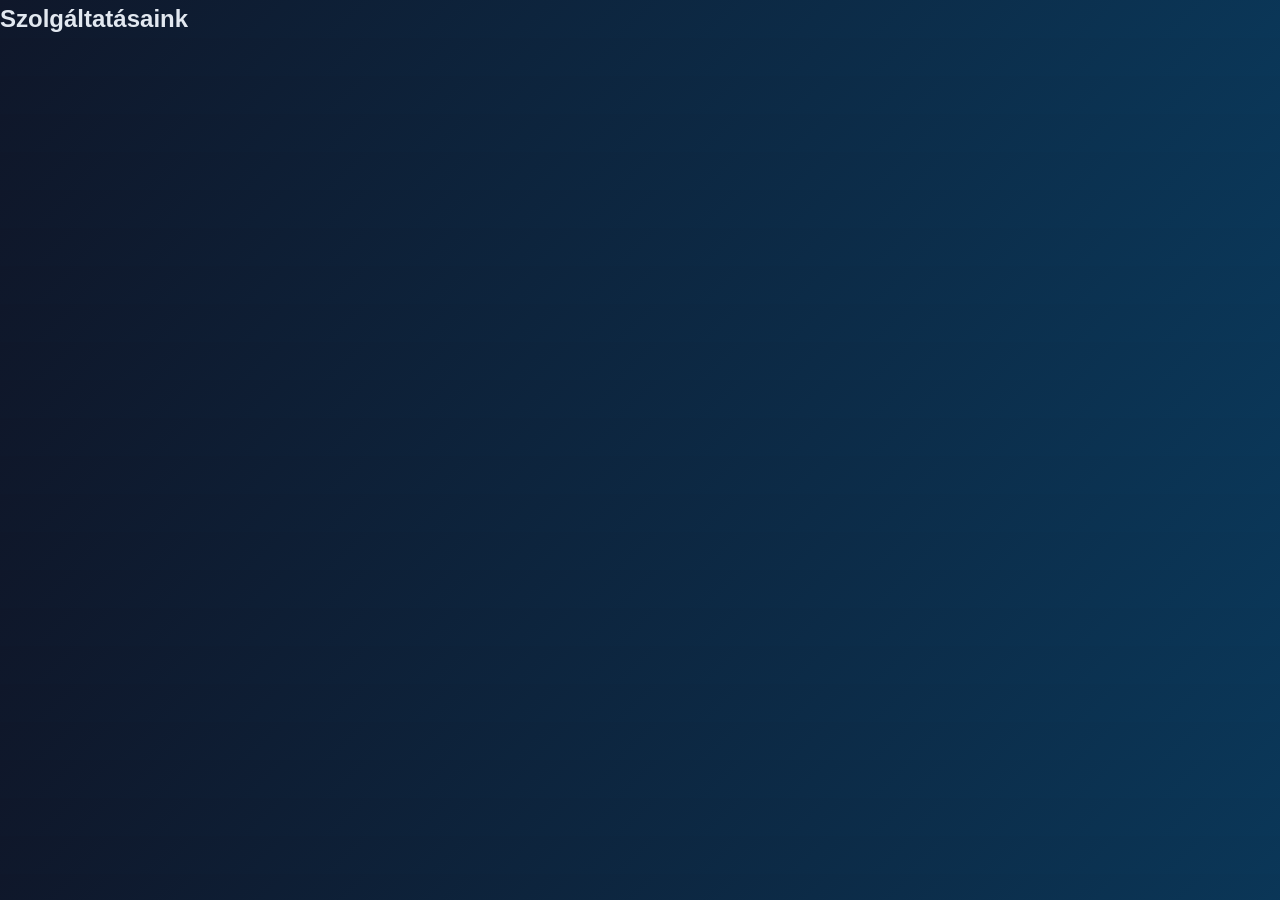
==== weblap2/index2.html @ abe34de8 "Add files via upload" ====
<!DOCTYPE html>
<html lang="hu">
<head>
<meta charset="UTF-8">
<meta name="viewport" content="width=device-width, initial-scale=1.0">
<link rel="stylesheet" href="style.css">
<link rel="icon" type="img/png" href="">
<title>AxisManage Software</title>
</head>

<body>
    <!--EZT MAJD ÁT KELL ÍRNI-->
<h2>Szolgáltatásaink</h2>


</body>
</html>
---- weblap2/style.css ----
/* ===== Alap beállítások ===== */

*{
    margin:0;
    padding:0;
    box-sizing:border-box;
}

body{
    font-family: "Segoe UI", Arial, sans-serif;
    background:#0f172a;
    color:#e2e8f0;
    line-height:1.6;
}

/* ===== Container ===== */

.container{
    max-width:1100px;
    margin:auto;
    padding:40px 20px;
}

/* ===== Header ===== */

header{
    text-align:center;
    padding:100px 20px;
    background:linear-gradient(135deg,#0f172a,#1e293b);
}

header h1{
    font-size:48px;
    margin-bottom:10px;
}

header p{
    font-size:20px;
    color:#94a3b8;
}

/* ===== Sections ===== */

section{
    padding:60px 0;
}

section h2{
    text-align:center;
    margin-bottom:40px;
    font-size:32px;
}

/* ===== Services ===== */

.services{
    display:grid;
    grid-template-columns:repeat(auto-fit,minmax(250px,1fr));
    gap:25px;
}

.card{
    background:#1e293b;
    padding:30px;
    border-radius:12px;
    transition:0.3s;
    border:1px solid #334155;
}

.card:hover{
    transform:translateY(-6px);
    border-color:#38bdf8;
}

.card h3{
    margin-bottom:10px;
    color:#38bdf8;
}

/* ===== About ===== */

.about{
    text-align:center;
    max-width:700px;
    margin:auto;
    color:#cbd5f5;
}

/* ===== Contact ===== */

.contact{
    text-align:center;
}

.contact a{
    color:#38bdf8;
    text-decoration:none;
}

.contact a:hover{
    text-decoration:underline;
}

/* ===== Footer ===== */
footer{
    display: block;
    text-align:center;
    padding: 30px;
    background:#020617;
    font-size:14px;
    color:#64748b;
}

#link{
    color: #38bdf8;
    text-decoration: none;
    transition: 0.5s;
}

#link:hover{
    color: yellow;
    text-shadow: 0 0 10px rgba(56, 189, 248, 0.8);
}


/* ===== Button ===== */

.btn{
    display:inline-block;
    margin-top:20px;
    padding:12px 24px;
    background:#38bdf8;
    color:#020617;
    border-radius:8px;
    text-decoration:none;
    font-weight:bold;
    transition:0.3s;
}

span {
    text-align: center;
    max-width: 800px; /* Hogy ne nyúljon túl szélesre a szöveg nagy kijelzőn */
    margin: 150px 150px 0px 0px;   /* Ez középre helyezi magát a szekciót a képernyőn */
    padding: 400px 200px;
}

.services, .team {
    display: flex;
    justify-content: center;
    flex-wrap: wrap;
    gap: 20px;
}

#asd{
    text-align: center;
    max-width: 800px; /* Hogy ne nyúljon túl szélesre a szöveg nagy kijelzőn */
    margin: 0 auto;   /* Ez középre helyezi magát a szekciót a képernyőn */
}
.btn:hover{
    background:#0ea5e9;
}

/* ===== TEAM SECTION ===== */ 
.team{ display:flex; justify-content:center; gap:30px; flex-wrap:wrap; } /* card container */ 
.team-card{ width:250px; height:320px; perspective:1000px; } /* inner flip */ 
.card-inner{ position:relative; width:100%; height:100%; transition:transform 0.6s; transform-style:preserve-3d; } 
.team-card:hover .card-inner{ transform:rotateY(180deg); } /* front and back */ 
.card-front, .card-back{ position:absolute; width:100%; height:100%; backface-visibility:hidden; border-radius:12px; overflow:hidden; background:#1e293b; border:1px solid #334155; display:flex; flex-direction:column; align-items:center; justify-content:center; padding:20px; text-align:center; } /* image */
.card-front img{ width:100%; height:220px; object-fit:cover; border-radius:10px; margin-bottom:10px; } /* back */
.card-back{ transform:rotateY(180deg); background:#0f172a; color:#cbd5f5; }


/* 1. Üveg-hatás (Glassmorphism) a kártyáknak */
.team-card, .card-front, .card-back {
    background: rgba(30, 41, 59, 0.7) !important;
    backdrop-filter: blur(8px);
    border: 1px solid rgba(56, 189, 248, 0.2) !important;
}

/* 2. Fejléc animált színátmenettel */
body{
    background: linear-gradient(-45deg, #0f172a, #1e293b, #0369a1, #0f172a);
    background-size: 800%;
    animation: gradient 15s ease infinite;
}

@keyframes gradient {
    0% { background-position: 0% 50%; }
    50% { background-position: 100% 50%; }
    100% { background-position: 0% 50%; }
}

/* 3. A "Rólunk" szöveg elegánsabb elrendezése */
#asd{
    max-width: 800px;
    margin: 0 auto 40px auto;
    text-align: center;
    font-size: 1.1rem;
    color: #94a3b8;
}

/* 4. Csapat kártyák finomítása - Kép stílus */
.card-front img {
    filter: grayscale(30%); /* Kicsit komolyabb, üzletibb hatás */
    transition: 0.3s;
}

.team-card:hover img {
    filter: grayscale(0%);
}

.card:hover {
    box-shadow: 0 0 20px rgba(56, 189, 248, 0.4);
    border-color: #38bdf8;
    transform: scale(1.02);
}
.blob {
    position: absolute;
    width: 300px;
    height: 300px;
    background: rgba(56, 189, 248, 0.1);
    filter: blur(80px);
    border-radius: 50%;
    z-index: -1;
}




/* ===== Új Fejléc Stílus ===== */
.navbar {
    position: fixed; /* Fixen felül marad görgetéskor */
    top: 0;
    left: 0;
    width: 100%;
    z-index: 9999; /* Minden felett jelenjen meg */
    background: linear-gradient(-45deg, #0f172a, #1e293b, #0369a1, #0f172a);
    animation: gradient 15s ease infinite;
    background-size: 800%;
    backdrop-filter: blur(10px); /* Üveghatás */
    border-bottom: 1px solid rgba(56, 189, 248, 0.2);
    padding: 15px 0;
}

.nav-container {
    max-width: 1100px;
    margin: 0 auto;
    display: flex;
    justify-content: space-between;
    align-items: center;
    padding: 0 20px;
}

.nav-logo {
    font-size: 22px;
    font-weight: bold;
    color: #fff;
}

.nav-links {
    display: flex;
    align-items: center;
    gap: 25px;
}

.nav-links a {
    text-decoration: none;
    color: #cbd5f5;
    font-size: 15px;
    font-weight: 500;
    transition: 0.3s;
}

.nav-links a:hover {
    color: #38bdf8;
}

/* Login fül stílusa */
.login-tab {
    background: rgba(56, 189, 248, 0.1);
    color: #38bdf8 !important; /* Kék szöveg */
    padding: 8px 18px;
    border: 1px solid #38bdf8;
    border-radius: 8px;
    transition: all 0.3s ease;
}

.login-tab:hover {
    background: #38bdf8 !important;
    color: #0f172a !important; /* Sötét szöveg hover esetén */
    box-shadow: 0 0 15px rgba(56, 189, 248, 0.4);
}

html {
    scroll-behavior: smooth;
}

/* Animált háttér a headernek, mint a login oldalon */
header {
    height: 60vh;
    display: flex;
    background:#020617;
    flex-direction: column;
    justify-content: center;
    align-items: center;
    background-size: 400% 400%;
    animation: gradient 15s ease infinite;
    color: white;
    text-align: center;
}

@keyframes gradient {
    0% { background-position: 0% 50%; }
    50% { background-position: 100% 50%; }
    100% { background-position: 0% 50%; }
}

/* Elhalványulás effekt oldalváltáskor */
body {
    transition: opacity 0.5s ease;
    opacity: 1;
}

.fade-out {
    opacity: 0;
}

/* Szekciók alaphelyzete az animációhoz */
section, span {
    opacity: 0;
    transform: translateY(30px);
    transition: all 0.8s ease-out;
}

/* Amikor láthatóvá válik görgetéskor */
.reveal {
    opacity: 1;
    transform: translateY(0);
}

/* A navbar "Bejelentkezés" gombja legyen kiemelt */
.login-tab {
    background-color: #487ae6;
    padding: 8px 20px;
    border-radius: 20px;
    color: white !important;
    transition: background 0.3s;
}

.login-tab:hover {
    background-color: #365ec9;
}
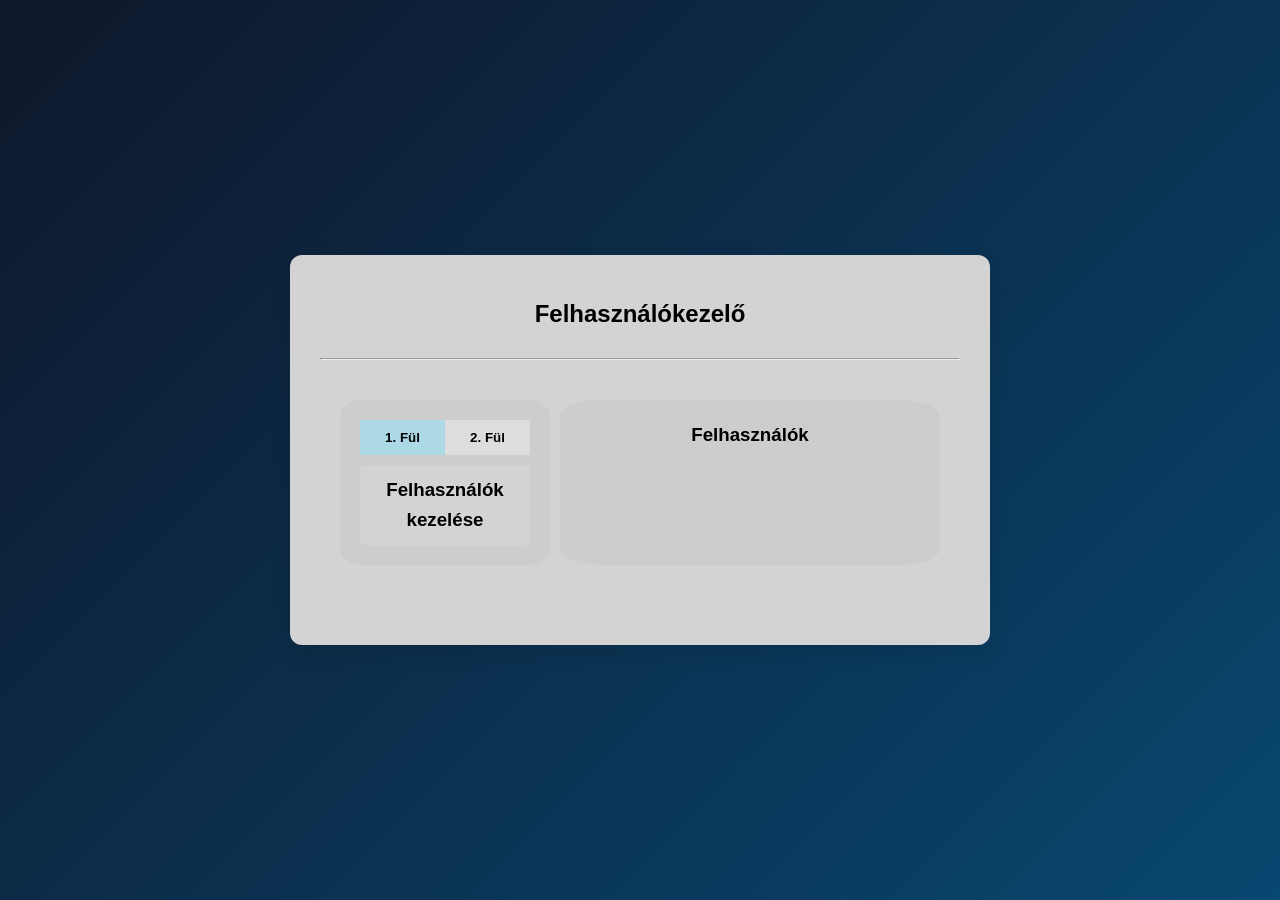
==== commit 09a34c35: "Kezelőoldal elkezdve" ====
--- a/weblap2/index2.html
+++ b/weblap2/index2.html
@@ -1,16 +1,186 @@
 <!DOCTYPE html>
 <html lang="hu">
 <head>
-<meta charset="UTF-8">
-<meta name="viewport" content="width=device-width, initial-scale=1.0">
-<link rel="stylesheet" href="style.css">
-<link rel="icon" type="img/png" href="">
-<title>AxisManage Software</title>
+    <meta charset="UTF-8">
+    <meta name="viewport" content="width=device-width, initial-scale=1.0">
+    <link rel="stylesheet" href="style.css">
+    <link rel="icon" type="img/png" href="axis.png">
+    <title>AxisManage Software</title>
+    <style>
+        body {
+            font-family: 'Segoe UI', Tahoma, Geneva, Verdana, sans-serif;
+            display: flex;
+            justify-content: center;
+            align-items: center;
+            height: 100vh;
+            margin: 0;
+            background: linear-gradient(-45deg, #0f172a, #1e293b, #0369a1, #0f172a);
+            background-size: 800%;
+            animation: gradient 15s ease infinite;
+            transition: opacity 0.5s ease;
+            opacity: 1;
+            color: black;
+        }
+
+        h2 {
+            margin-bottom: 25px;
+            color: black;
+        }
+
+        /* Modern Bezárás gomb */
+        .close-btn {
+            position: absolute;
+            top: 15px;
+            right: 15px;
+            width: 32px;
+            height: 32px;
+            border: 1.5px solid rgba(0, 0, 0, 0.2);
+            color: #333;
+            display: flex;
+            justify-content: center;
+            align-items: center;
+            cursor: pointer;
+            font-family: Arial, sans-serif;
+            font-size: 18px;
+            font-weight: 300;
+            transition: all 0.3s cubic-bezier(0.4, 0, 0.2, 1);
+            border-radius: 8px;
+            background-color: transparent;
+            z-index: 10;
+        }
+
+        .close-btn:hover {
+            color: #ef4444;
+            border-color: #ef4444;
+            background-color: rgba(239, 68, 68, 0.05);
+            transform: rotate(90deg);
+            box-shadow: 0 4px 12px rgba(239, 68, 68, 0.1);
+        }
+
+        .box {
+            position: relative;
+            max-width: 700px;
+            width: 100%;
+            padding: 40px 30px;
+            border-radius: 12px;
+            background: lightgray;
+            box-shadow: 0 8px 20px rgba(0,0,0,0.1);
+            text-align: center;
+            transition: all 0.3s cubic-bezier(0.4, 0, 0.2, 1);
+        }
+
+        .container{
+            display: flex;
+            gap: 10px;
+        }
+
+        .container-sidebar{
+            flex: 1;
+            padding: 20px;
+            border-radius: 10%;
+            background-color: rgba(200, 200, 200, 0.5);
+        }
+
+        .container-main{
+            flex: 2;
+            padding: 20px;
+            border-radius: 10%;
+            background-color: rgba(200, 200, 200, 0.5);
+        }
+
+        /* A gombok tárolója egymás mellé teszi a gombokat */
+        .tab-buttons {
+        display: flex;
+        margin-bottom: 10px;
+        }
+
+        /* Maguk a gombok formázása */
+        .tab-btn {
+        flex: 1;               /* Egyenlő szélességűek legyenek */
+        padding: 10px;
+        cursor: pointer;       /* Legyen "kattintható" az egérmutató */
+        background-color: #ddd;
+        border: none;
+        font-weight: bold;
+        }
+
+        /* Így néz ki az a gomb, amelyik épp ki van választva */
+        .tab-btn.active {
+        background-color: lightblue; /* Érdemes az oldalsáv színéhez igazítani */
+        color: black;
+        }
+
+        /* A tartalom doboz formázása */
+        .tab-content {
+        padding: 10px;
+        background-color: lightgrey; /* Kicsit áttetsző fehér háttér */
+        border-radius: 5px;
+        }
+
+        /* .box:hover {
+            transform: translateY(-5px);
+        } */
+    </style>
+    <script>
+        function openTab(evt, tabId) {
+            // 1. Elrejtjük az összes fül tartalmát
+            let contents = document.getElementsByClassName("tab-content");
+            for (let i = 0; i < contents.length; i++) {
+            contents[i].style.display = "none";
+            }
+
+            // 2. Levesszük az "active" osztályt az összes gombról
+            let buttons = document.getElementsByClassName("tab-btn");
+            for (let i = 0; i < buttons.length; i++) {
+            buttons[i].className = buttons[i].className.replace(" active", "");
+            }
+
+            // 3. Megjelenítjük a kattintott fül tartalmát, és a gombot "aktívvá" tesszük
+            document.getElementById(tabId).style.display = "block";
+            evt.currentTarget.className += " active";
+        }
+
+        function goToHome() {
+            document.body.classList.add('fade-out');
+            setTimeout(() => {
+                window.location.href = "index.html"; 
+            }, 500);
+        }
+    </script>
 </head>
 
 <body>
     <!--EZT MAJD ÁT KELL ÍRNI-->
-<h2>Szolgáltatásaink</h2>
+<div class="box">
+    <span class="close-btn" style="margin: auto;" onclick="goToHome()">&times;</span>
+
+    <h2>Felhasználókezelő</h2>
+    <hr>
+    <div class="container">
+        <div class="container-sidebar">
+
+            <div class="tab-buttons">
+                <button class="tab-btn active" onclick="openTab(event, 'fül1')">1. Fül</button>
+                <button class="tab-btn" onclick="openTab(event, 'fül2')">2. Fül</button>
+            </div>
+
+            <div id="fül1" class="tab-content" style="display: block;">
+                <h3>Felhasználók kezelése</h3>
+            </div>
+
+            <div id="fül2" class="tab-content" style="display: none;">
+                <h3>Keresés</h3>
+                <label for="nev">Név</label>
+                <input type="text" name="nev">
+            </div>
+            
+            
+        </div>
+        <div class="container-main">
+            <h3>Felhasználók</h3>
+        </div>
+    </div>
+</div>
 
 
 </body>
--- a/weblap2/style.css
+++ b/weblap2/style.css
@@ -349,4 +349,113 @@
 
 .login-tab:hover {
     background-color: #365ec9;
+}
+
+/* ===== JAVÍTOTT SPAN (korábban ez okozta a nagy üres tereket) ===== */
+span {
+    display: block; /* Hogy a margin/padding megfelelően működjön */
+    text-align: center;
+    max-width: 800px;
+    margin: 40px auto; /* Normalizált margin: 40px fent/lent, auto középre */
+    padding: 20px;     /* A 400px-ről levéve normál méretre */
+}
+
+/* ===== JAVÍTOTT GYIK (Minimalista és vékony) ===== */
+.faq-container {
+    max-width: 700px; /* Kicsit keskenyebb, hogy elegánsabb legyen */
+    margin: 40px auto;
+    padding: 0 20px;
+    opacity: 1; /* Biztosítjuk a láthatóságot */
+    transform: none;
+}
+
+.faq-item {
+    margin-bottom: 10px;
+    border-radius: 8px;
+    background: rgba(255, 255, 255, 0.03); /* Nagyon enyhe háttér */
+    border: 1px solid rgba(56, 189, 248, 0.1); /* Finom kék keret */
+    overflow: hidden;
+    transition: all 0.3s ease;
+}
+
+.faq-question {
+    width: 100%;
+    padding: 12px 20px; /* Vékonyabb (12px függőlegesen) */
+    background: #1e293b; 
+    color: white;
+    border: none;
+    text-align: left;
+    font-size: 16px; /* Kisebb, modernebb betűméret */
+    font-weight: 500;
+    cursor: pointer;
+    display: flex;
+    justify-content: space-between;
+    align-items: center;
+    transition: background 0.3s ease;
+}
+
+.faq-question:hover {
+    background: #24334a; /* Csak egy kicsit világosodik ki */
+}
+
+.faq-answer {
+    max-height: 0;
+    overflow: hidden;
+    transition: all 0.4s ease-in-out;
+    background: rgba(0, 0, 0, 0.2); /* Sötét háttér a válasznak */
+}
+
+.faq-answer p {
+    padding: 15px 20px;
+    margin: 0;
+    color: #94a3b8; /* Szürkébb szöveg a válasznak */
+    font-size: 14px;
+    line-height: 1.5;
+}
+
+/* Aktív állapot és nyíl animáció */
+.faq-item.active .faq-answer {
+    max-height: 300px;
+}
+
+.faq-item.active .faq-question {
+    background: #0369a1; /* Kékre vált, ha nyitva van */
+}
+
+.faq-item.active .arrow {
+    transform: rotate(45deg);
+    color: white;
+}
+
+.arrow {
+    font-size: 20px;
+    color: #38bdf8;
+    transition: transform 0.3s ease;
+}
+
+
+
+.map-section {
+    padding: 60px 0;
+    text-align: center;
+}
+
+.map-container {
+    max-width: 1000px;
+    margin: 0 auto;
+    padding: 0 20px;
+    line-height: 0; /* Megszünteti az apró rést az iframe alatt */
+}
+
+.map-container iframe {
+    width: 100%;
+    border-radius: 15px; /* Lekerekített sarkok, hogy illeszkedjen a kártyákhoz */
+    box-shadow: 0 10px 30px rgba(0, 0, 0, 0.5);
+    border: 1px solid rgba(56, 189, 248, 0.2) !important; /* Finom kék keret */
+    transition: filter 0.5s ease;
+}
+
+/* Ha ráközelít az egérrel, visszavált színesre */
+.map-container iframe:hover {
+    filter: grayscale(0%) invert(0%) hue-rotate(0deg) brightness(100%);
 }
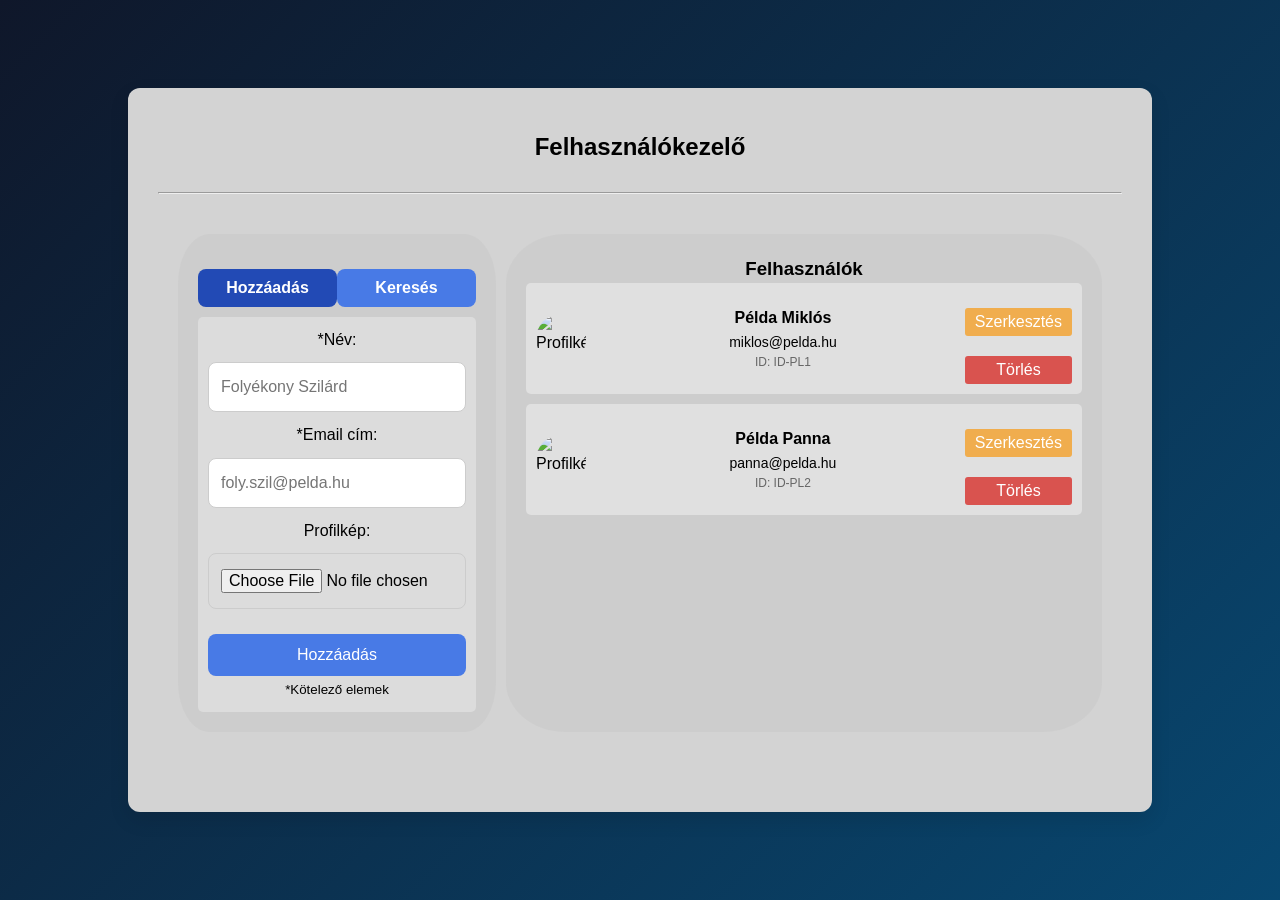
==== commit fe541f73: "kb kész" ====
--- a/weblap2/index2.html
+++ b/weblap2/index2.html
@@ -27,6 +27,44 @@
             color: black;
         }
 
+        input {
+            width: 100%;
+            margin: 10px 0;
+            padding: 15px 12px;
+            border-radius: 8px;
+            border: 1px solid #ccc;
+            font-size: 16px;
+            box-sizing: border-box;
+            transition: all 0.3s;
+        }
+
+        input:focus {
+            border-color: #487ae6;
+            box-shadow: 0 0 5px rgba(72,122,230,0.4);
+            outline: none;
+        }
+
+        button {
+            width: 100%;
+            padding: 12px;
+            margin-top: 15px;
+            border: none;
+            border-radius: 8px;
+            background-color: #487ae6;
+            color: #fff;
+            font-size: 16px;
+            cursor: pointer;
+            transition: all 0.3s;
+        }
+
+        button:hover {
+            background-color: #365ec9;
+        }
+
+        button:active {
+            transform: scale(0.97);
+        }
+
         /* Modern Bezárás gomb */
         .close-btn {
             position: absolute;
@@ -59,8 +97,7 @@
 
         .box {
             position: relative;
-            max-width: 700px;
-            width: 100%;
+            width: 80%;
             padding: 40px 30px;
             border-radius: 12px;
             background: lightgray;
@@ -99,28 +136,25 @@
         flex: 1;               /* Egyenlő szélességűek legyenek */
         padding: 10px;
         cursor: pointer;       /* Legyen "kattintható" az egérmutató */
-        background-color: #ddd;
+        background-color: #487ae6;
         border: none;
         font-weight: bold;
         }
 
         /* Így néz ki az a gomb, amelyik épp ki van választva */
         .tab-btn.active {
-        background-color: lightblue; /* Érdemes az oldalsáv színéhez igazítani */
-        color: black;
+        background-color: #224ab5; /* Érdemes az oldalsáv színéhez igazítani */
+        color: white;
         }
 
         /* A tartalom doboz formázása */
         .tab-content {
         padding: 10px;
-        background-color: lightgrey; /* Kicsit áttetsző fehér háttér */
+        background-color: rgba(255,255,255,0.3); /* Kicsit áttetsző fehér háttér */
         border-radius: 5px;
         }
-
-        /* .box:hover {
-            transform: translateY(-5px);
-        } */
     </style>
+
     <script>
         function openTab(evt, tabId) {
             // 1. Elrejtjük az összes fül tartalmát
@@ -146,6 +180,279 @@
                 window.location.href = "index.html"; 
             }, 500);
         }
+
+       // --- 1. ALAPBEÁLLÍTÁSOK ÉS ADATBÁZIS BETÖLTÉSE ---
+        const DEFAULT_AVATAR = 'https://placehold.co/64?text=Profilkép';
+
+        const savedUsers = localStorage.getItem('myUserList');
+        let users = savedUsers ? JSON.parse(savedUsers) : [
+            { id: 'ID-PL1', name: 'Példa Miklós', email: 'miklos@pelda.hu', avatar: '' },
+            { id: 'ID-PL2', name: 'Példa Panna', email: 'panna@pelda.hu', avatar: '' }
+        ];
+
+        // Ezzel tartjuk nyilván, hogy épp melyik ID-jú felhasználót szerkesztjük
+        let editingUserId = null; 
+
+        // --- 2. SEGÉDFÜGGVÉNY: MENTÉS A LOCALSTORAGE-BA ---
+        function saveToStorage() {
+            localStorage.setItem('myUserList', JSON.stringify(users));
+        }
+
+        // --- 3. RENDERELÉS (Megjelenítés a jobb oldali sávban) ---
+        function renderUsers(usersToRender) {
+            const container = document.getElementById('right-side-user-list');
+            if (!container) return; 
+            
+            container.innerHTML = '';
+
+            if (usersToRender.length === 0) {
+                container.innerHTML = '<p>Nincs találat.</p>';
+                return;
+            }
+
+            usersToRender.forEach(user => {
+                const imgSrc = user.avatar ? user.avatar : DEFAULT_AVATAR;
+                const userCard = document.createElement('div');
+                userCard.className = 'user-card';
+                
+                // Alap stílusok a kártyának
+                userCard.style.display = 'flex';
+                userCard.style.alignItems = 'center';
+                userCard.style.marginBottom = '10px';
+                userCard.style.backgroundColor = '#e0e0e0';
+                userCard.style.padding = '10px';
+                userCard.style.borderRadius = '5px';
+
+                // Ha ezt a felhasználót szerkesztjük éppen, beviteli mezőket rajzolunk
+                if (user.id === editingUserId) {
+                userCard.innerHTML = `
+                    <img src="${imgSrc}" class="user-avatar" alt="Profilkép" style="width: 50px; height: 50px; border-radius: 50%; object-fit: cover;">
+                    <div class="user-info" style="flex: 1; margin-left: 15px; display: flex; flex-direction: column; gap: 5px;">
+                    <input type="text" id="editName_${user.id}" value="${user.name}" style="padding: 5px; border: 1px solid #aaa; border-radius: 3px;">
+                    <input type="email" id="editEmail_${user.id}" value="${user.email}" style="padding: 5px; border: 1px solid #aaa; border-radius: 3px;">
+                    <input type="file" id="editPic_${user.id}" accept="image/png, image/jpeg, image/webp" style="font-size: 12px;">
+                    </div>
+                    <div style="display: flex; flex-direction: column; gap: 5px; margin-left: 10px;">
+                    <button onclick="saveEdit('${user.id}')" style="background-color: #5cb85c; color: white; border: none; padding: 5px 10px; cursor: pointer; border-radius: 3px;">Mentés</button>
+                    <button onclick="cancelEdit()" style="background-color: #666; color: white; border: none; padding: 5px 10px; cursor: pointer; border-radius: 3px;">Mégse</button>
+                    </div>
+                `;
+                } 
+                // Ha nem szerkesztjük, akkor a normál nézetet rajzoljuk ki
+                else {
+                userCard.innerHTML = `
+                    <img src="${imgSrc}" class="user-avatar" alt="Profilkép" style="width: 50px; height: 50px; border-radius: 50%; object-fit: cover;">
+                    <div class="user-info" style="flex: 1; margin-left: 15px;">
+                    <p style="margin: 0; font-weight: bold;">${user.name}</p>
+                    <p style="margin: 0; font-size: 14px;">${user.email}</p>
+                    <p style="margin: 0; font-size: 12px; color: #666;">ID: ${user.id}</p>
+                    </div>
+                    <div style="display: flex; flex-direction: column; gap: 5px;">
+                    <button onclick="editUser('${user.id}')" style="background-color: #f0ad4e; color: white; border: none; padding: 5px 10px; cursor: pointer; border-radius: 3px;">Szerkesztés</button>
+                    <button onclick="deleteUser('${user.id}')" style="background-color: #d9534f; color: white; border: none; padding: 5px 10px; cursor: pointer; border-radius: 3px;">Törlés</button>
+                    </div>
+                `;
+                }
+
+                container.appendChild(userCard);
+            });
+        }
+
+        // --- 4. VALIDÁCIÓS FÜGGVÉNY ---
+        function isValidEmail(email) {
+            const emailRegex = /^[^\s@]+@[^\s@]+\.[^\s@]+$/;
+            return emailRegex.test(email);
+        }
+
+        // --- 5. SZERKESZTÉS LOGIKÁJA ---
+
+        // Amikor rákattintunk a Szerkesztés gombra
+        function editUser(userId) {
+            editingUserId = userId;
+            searchUsers(); // Újra renderelünk, figyelembe véve a keresőt is
+        }
+
+        // Amikor rákattintunk a Mégse gombra
+        function cancelEdit() {
+            editingUserId = null;
+            searchUsers();
+        }
+
+        // Amikor rákattintunk a Mentés gombra a szerkesztésnél
+        function saveEdit(userId) {
+            const nameInput = document.getElementById(`editName_${userId}`);
+            const emailInput = document.getElementById(`editEmail_${userId}`);
+            const picInput = document.getElementById(`editPic_${userId}`);
+
+            const newName = nameInput.value.trim();
+            const newEmail = emailInput.value.trim();
+
+            // Ellenőrzések
+            if (!newName || !newEmail) {
+                alert('A név és az e-mail cím megadása kötelező!');
+                return;
+            }
+            if (!isValidEmail(newEmail)) {
+                alert('Kérlek, érvényes e-mail címet adj meg!');
+                return;
+            }
+
+            // Megkeressük a tömbben a módosítandó felhasználót
+            const userIndex = users.findIndex(u => u.id === userId);
+            if (userIndex === -1) return;
+
+            // Frissítjük a szöveges adatokat
+            users[userIndex].name = newName;
+            users[userIndex].email = newEmail;
+
+            // Ha töltöttek fel új képet, azt is feldolgozzuk
+            if (picInput.files && picInput.files.length > 0) {
+                const file = picInput.files[0];
+                const allowedTypes = ['image/jpeg', 'image/png', 'image/webp'];
+                
+                if (!allowedTypes.includes(file.type)) {
+                alert('A profilkép csak JPG, PNG vagy WEBP formátumú kép lehet!');
+                return;
+                }
+
+                const reader = new FileReader();
+                reader.onload = function(e) {
+                users[userIndex].avatar = e.target.result; // Új kép beállítása
+                finalizeEdit();
+                };
+                reader.readAsDataURL(file);
+            } else {
+                // Ha nincs új kép, csak lezárjuk a szerkesztést
+                finalizeEdit();
+            }
+        }
+
+        // Közös segédfüggvény a szerkesztés lezárására
+        function finalizeEdit() {
+            editingUserId = null; // Kilépünk a szerkesztő módból
+            saveToStorage();      // Mentünk a böngészőbe
+            searchUsers();        // Frissítjük a felületet
+        }
+
+        // --- 6. HOZZÁADÁS LOGIKA (Változatlan) ---
+        function addUser() {
+            const nameInput = document.getElementById('newName');
+            const emailInput = document.getElementById('newEmail');
+            const picInput = document.getElementById('newPic');
+
+            const name = nameInput.value.trim();
+            const email = emailInput.value.trim();
+
+            if (!name || !email) {
+                alert('Kérlek, add meg a nevet és az e-mail címet!');
+                return;
+            }
+
+            if (!isValidEmail(email)) {
+                alert('Kérlek, érvényes e-mail címet adj meg! (pl. pelda@email.hu)');
+                return;
+            }
+
+            if (picInput.files && picInput.files.length > 0) {
+                const file = picInput.files[0];
+                const allowedTypes = ['image/jpeg', 'image/png', 'image/webp'];
+                
+                if (!allowedTypes.includes(file.type)) {
+                alert('A profilkép csak JPG, PNG vagy WEBP formátumú kép lehet!');
+                picInput.value = ''; 
+                return;
+                }
+
+                const reader = new FileReader();
+                reader.onload = function(e) {
+                saveNewUser(name, email, e.target.result);
+                clearInputs(nameInput, emailInput, picInput);
+                };
+                reader.readAsDataURL(file);
+
+            } else {
+                saveNewUser(name, email, '');
+                clearInputs(nameInput, emailInput, picInput);
+            }
+        }
+
+        // --- ÚJ ID GENERÁLÁSA (Sorrendben, ütközésmentesen) ---
+        function generateNextId() {
+            if (users.length === 0) {
+                return 'ID-001'; // Ha teljesen üres a lista, innen indulunk
+            }
+
+            let maxNum = 0;
+
+            // Végigmegyünk az összes felhasználón, és megkeressük a legnagyobb számot
+            users.forEach(user => {
+                const idString = user.id.replace('ID-', ''); 
+                const idNum = parseInt(idString, 10); 
+                
+                if (!isNaN(idNum) && idNum > maxNum) {
+                maxNum = idNum;
+                }
+            });
+
+            // A legnagyobbat megnöveljük 1-gyel
+            const nextNum = maxNum + 1;
+            
+            // Visszaalakítjuk 'ID-XXX' formátumra (pl. 003)
+            return 'ID-' + nextNum.toString().padStart(3, '0');
+        }
+
+        // --- TÉNYLEGES MENTÉS A TÖMBBE ---
+        function saveNewUser(name, email, avatarData) {
+            
+            // ITT VAN A VÁLTOZÁS: A random szám helyett meghívjuk az új függvényt
+            const newId = generateNextId();
+            
+            const newUser = {
+                id: newId,
+                name: name,
+                email: email,
+                avatar: avatarData
+            };
+
+            users.push(newUser); 
+            saveToStorage(); 
+            searchUsers(); 
+        }
+
+        // --- 8. MEZŐK KIÜRÍTÉSE ---
+        function clearInputs(nameInput, emailInput, picInput) {
+            nameInput.value = '';
+            emailInput.value = '';
+            if(picInput) picInput.value = '';
+        }
+
+        // --- 9. TÖRLÉS ---
+        function deleteUser(userId) {
+            if(confirm('Biztosan törölni szeretnéd ezt a felhasználót?')) {
+                users = users.filter(user => user.id !== userId);
+                saveToStorage(); 
+                searchUsers(); 
+            }
+        }
+
+        // --- 10. KERESÉS ---
+        function searchUsers() {
+            const searchInput = document.getElementById('searchInput');
+            const searchTerm = searchInput ? searchInput.value.toLowerCase() : '';
+            
+            const filteredUsers = users.filter(user => {
+                return user.name.toLowerCase().includes(searchTerm) || 
+                    user.email.toLowerCase().includes(searchTerm) || 
+                    user.id.toLowerCase().includes(searchTerm);
+            });
+
+            renderUsers(filteredUsers);
+        }
+
+        // --- 11. INICIALIZÁLÁS BETÖLTÉSKOR ---
+        document.addEventListener('DOMContentLoaded', () => {
+            renderUsers(users);
+        });
     </script>
 </head>
 
@@ -160,24 +467,35 @@
         <div class="container-sidebar">
 
             <div class="tab-buttons">
-                <button class="tab-btn active" onclick="openTab(event, 'fül1')">1. Fül</button>
-                <button class="tab-btn" onclick="openTab(event, 'fül2')">2. Fül</button>
+                <button class="tab-btn active" onclick="openTab(event, 'fül1')">Hozzáadás</button>
+                <button class="tab-btn" onclick="openTab(event, 'fül2')">Keresés</button>
             </div>
 
             <div id="fül1" class="tab-content" style="display: block;">
-                <h3>Felhasználók kezelése</h3>
+                <label for="nev">*Név:</label> <br>
+                <input type="text" id="newName" placeholder="Folyékony Szilárd" name="nev"> <br>
+
+                <label for="email">*Email cím:</label> <br>
+                <input type="email" id="newEmail" placeholder="foly.szil@pelda.hu" name="email"> <br>
+
+                <label for="profkep">Profilkép:</label> <br>
+                <input type="file" id="newPic" placeholder="Profilkép" name="profkep" accept="image/png, image/jpeg, image/webp"> <br>
+
+                <button onclick="addUser()">Hozzáadás</button> <br>
+
+                <small>*Kötelező elemek</small>
             </div>
 
             <div id="fül2" class="tab-content" style="display: none;">
-                <h3>Keresés</h3>
-                <label for="nev">Név</label>
-                <input type="text" name="nev">
+                <p>Kereshet <b>név</b>, <b>email cím</b>, vagy <b>ID</b> alapján is!</p>
+                <input id="searchInput" onkeyup="searchUsers()">
             </div>
             
             
         </div>
         <div class="container-main">
             <h3>Felhasználók</h3>
+            <div id="right-side-user-list"></div>
         </div>
     </div>
 </div>
